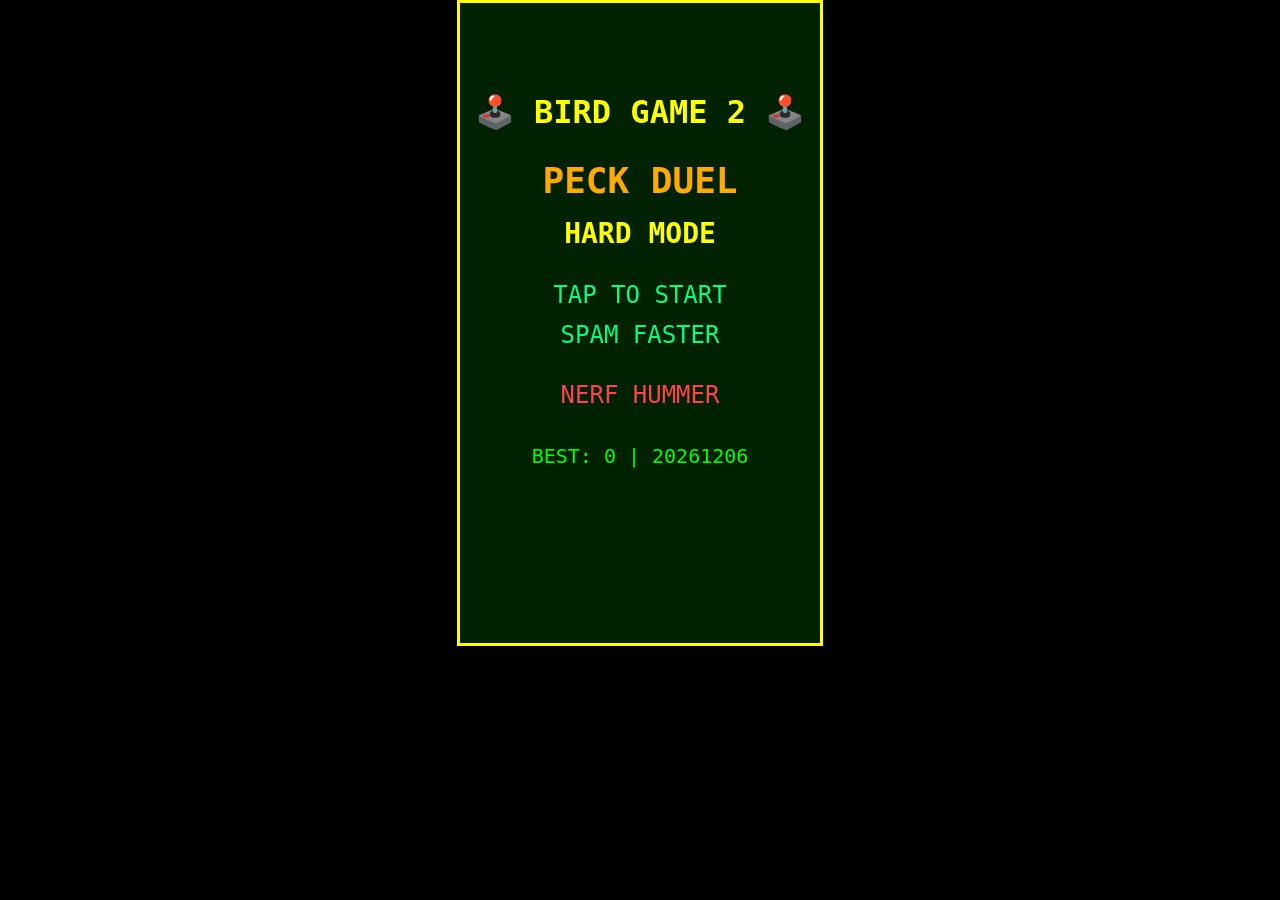
==== birdgame.html @ d425636a "Create birdgame.html" ====
<!DOCTYPE html>
<html lang="en">
<head>
    <meta charset="UTF-8">
    <meta name="viewport" content="width=device-width, initial-scale=1.0, user-scalable=no">
    <title>🕹️ Bird Game 2 Peck Duel - HARD MODE 🕹️</title>
    <style>
        * { touch-action: manipulation; }
        body { 
            margin: 0; padding: 0; overflow: hidden; background: #000; 
            font-family: monospace; height: 100vh; 
        }
        canvas { 
            width: 100vw; height: 100vh; 
            max-width: 360px; max-height: 640px; 
            margin: auto; display: block; 
            background: #001100; 
            image-rendering: pixelated; 
            border: 3px solid #ffff00;
        }
    </style>
</head>
<body>
    <canvas id="c" width="360" height="640"></canvas>
    <script>
        console.log('🦜 HARD MODE LOADED - Perth Night Grind!');
        const canvas = document.getElementById('c');
        const ctx = canvas.getContext('2d');
        ctx.imageSmoothingEnabled = false;
        const W = 360, H = 640;
        let gameState = 'menu'; // menu, playing, win, lose
        let playerMeter = 0, aiMeter = 0;
        let playerHP = 50, aiHP = 45; // HARDER: More HP
        let combo = 0, score = 0, taps = 0, highScore = 0;
        let peckAnim = 0, flashAnim = 0;
        let lastTap = 0;
        let dateStr = new Date().toISOString().slice(0,10).replace(/-/g,'');

        // Load high score
        if (localStorage.getItem('birdpeck_hs_' + dateStr)) {
            highScore = parseInt(localStorage.getItem('birdpeck_hs_' + dateStr));
        }

        function drawPigeon(x, y, lunge) {
            const s = 1.1;
            ctx.save(); ctx.translate(x, y);
            if (lunge > 0) ctx.translate(12*s, 0);
            ctx.fillStyle = '#888'; ctx.fillRect(-8*s, -6*s, 16*s, 12*s);
            ctx.fillStyle = '#666'; ctx.fillRect(-3*s, -2*s, 10*s, 6*s);
            ctx.fillStyle = '#aaa'; ctx.fillRect(5*s, -6*s, 7*s, 7*s);
            ctx.fillStyle = '#ffaa00'; ctx.fillRect(11*s, -2*s, 7*s, 3*s);
            ctx.fillStyle = '#fff'; ctx.fillRect(7*s, -4*s, 2*s, 2*s);
            ctx.fillStyle = '#000'; ctx.fillRect(8*s, -3*s, 1*s, 1*s);
            ctx.restore();
        }

        function drawHummer(x, y, lunge) {
            const s = 1.0;
            ctx.save(); ctx.translate(x, y);
            if (lunge > 0) ctx.translate(-12*s, 0);
            ctx.fillStyle = '#00cc88'; ctx.fillRect(-6*s, -5*s, 12*s, 10*s);
            ctx.fillStyle = '#ff8800'; ctx.fillRect(-16*s, -2*s, 10*s, 4*s);
            ctx.fillStyle = '#fff'; ctx.fillRect(-1*s, -3*s, 2*s, 2*s);
            ctx.fillStyle = '#000'; ctx.fillRect(-0.5*s, -2*s, 1*s, 1*s);
            ctx.fillStyle = '#009955'; ctx.fillRect(0*s, 0*s, 8*s, 5*s);
            ctx.fillStyle = '#008844'; ctx.fillRect(2*s, 1*s, 5*s, 3*s);
            ctx.fillStyle = '#006633'; ctx.fillRect(6*s, 2*s, 3*s, 3*s);
            ctx.restore();
        }

        function draw() {
            ctx.fillStyle = '#000';
            ctx.fillRect(0, 0, W, H);

            if (gameState === 'menu') {
                ctx.fillStyle = '#002200';
                ctx.fillRect(0, 0, W, H);
                ctx.fillStyle = '#ffff00';
                ctx.font = 'bold 32px monospace';
                ctx.textAlign = 'center';
                ctx.fillText('🕹️ BIRD GAME 2 🕹️', W/2, 120);
                ctx.font = 'bold 36px monospace';
                ctx.fillStyle = '#ffaa00';
                ctx.fillText('PECK DUEL', W/2, 190);
                ctx.font = 'bold 28px monospace';
                ctx.fillStyle = '#ffff00';
                ctx.fillText('HARD MODE', W/2, 240);
                ctx.font = '24px monospace';
                ctx.fillStyle = '#00ff88';
                ctx.fillText('TAP TO START', W/2, 300);
                ctx.fillText('SPAM FASTER', W/2, 340);
                ctx.fillStyle = '#ff4444';
                ctx.fillText('NERF HUMMER', W/2, 400);
                ctx.fillStyle = '#00ff00';
                ctx.font = '20px monospace';
                ctx.fillText(`BEST: ${highScore} | ${dateStr}`, W/2, 460);
                ctx.textAlign = 'left';
                return;
            }

            if (gameState === 'win') {
                // WIN PAGE - FULL MEME
                ctx.fillStyle = '#004400';
                ctx.fillRect(0, 0, W, H);
                // Confetti effect
                for (let i=0; i<50; i++) {
                    ctx.fillStyle = `hsl(${i*7}, 100%, 60%)`;
                    ctx.fillRect(Math.sin(frame*0.1 + i)*50 + W/2, i*8, 4, 4);
                }
                ctx.fillStyle = '#00ff44';
                ctx.font = 'bold 44px monospace';
                ctx.textAlign = 'center';
                ctx.fillText('PIGEON WINS!', W/2, 160);
                ctx.font = 'bold 32px monospace';
                ctx.fillStyle = '#ffff00';
                ctx.fillText(`SCORE: ${score}`, W/2, 230);
                ctx.fillStyle = '#ffaa00';
                ctx.font = 'bold 28px monospace';
                ctx.fillText(`NEW BEST: ${highScore}`, W/2, 280);
                ctx.font = 'bold 24px monospace';
                ctx.fillStyle = '#00ff88';
                ctx.fillText('HUMMER NERFED!', W/2, 340);
                ctx.fillStyle = '#ff4444';
                ctx.fillText('PIGEON META', W/2, 390);
                ctx.font = 'bold 22px monospace';
                ctx.fillStyle = '#ffff00';
                ctx.fillText('TAP TO PLAY AGAIN', W/2, 460);
                ctx.textAlign = 'left';
                // Save HS
                if (score > highScore) {
                    highScore = score;
                    localStorage.setItem('birdpeck_hs_' + dateStr, highScore);
                }
                return;
            }

            if (gameState === 'lose') {
                ctx.fillStyle = '#220000';
                ctx.fillRect(0, 0, W, H);
                ctx.fillStyle = '#ff4444';
                ctx.font = 'bold 44px monospace';
                ctx.textAlign = 'center';
                ctx.fillText('HUMMER WINS!', W/2, 200);
                ctx.font = 'bold 28px monospace';
                ctx.fillStyle = '#ffff00';
                ctx.fillText(`SCORE: ${score}`, W/2, 280);
                ctx.font = '24px monospace';
                ctx.fillStyle = '#ffaa00';
                ctx.fillText('GIT GUD', W/2, 340);
                ctx.fillStyle = '#00ff00';
                ctx.fillText('TAP RETRY', W/2, 410);
                ctx.textAlign = 'left';
                return;
            }

            // PLAYING
            const grad = ctx.createLinearGradient(0,0,0,H);
            grad.addColorStop(0,'#002200'); grad.addColorStop(1,'#000000');
            ctx.fillStyle = grad;
            ctx.fillRect(0,0,W,H);

            // Scanlines
            ctx.strokeStyle = 'rgba(0,20,0,0.3)'; ctx.lineWidth=1;
            for(let i=1; i<110; i++) {
                ctx.beginPath(); ctx.moveTo(0,i*5.8); ctx.lineTo(W,i*5.8); ctx.stroke();
            }

            // HP BARS
            ctx.fillStyle = 'rgba(0,0,0,0.8)';
            ctx.fillRect(10,25,170,45); ctx.fillRect(W-180,25,170,45);
            ctx.fillStyle = '#00ff44'; ctx.fillRect(15,30,(playerHP/50)*160,35);
            ctx.fillStyle = '#ff8844'; ctx.fillRect(W-175,30,(aiHP/45)*160,35);
            ctx.fillStyle = '#ffffff'; ctx.font = 'bold 20px monospace'; ctx.textAlign='left';
            ctx.fillText(`PIGEON ${Math.ceil(playerHP)}/50`,20,55);
            ctx.fillText(`HUMMER ${Math.ceil(aiHP)}/45`,W-165,55);

            // BIRDS
            drawPigeon(85 + peckAnim*2.5, 310, peckAnim>0 ? 25:0);
            drawHummer(W-85 + peckAnim*-2.5, 310, peckAnim<0 ? 25:0);

            // METER
            ctx.fillStyle = 'rgba(0,0,0,0.8)'; ctx.fillRect(10,H-100,W-20,60);
            ctx.fillStyle = '#00ff44'; ctx.fillRect(20,H-85,(playerMeter/10)*(W-40),30);
            ctx.fillStyle = '#ff8844'; ctx.fillRect(20,H-85,(aiMeter/10)*(W-40),30);
            ctx.fillStyle = '#ffff00'; ctx.font='bold 26px monospace'; ctx.textAlign='center';
            ctx.fillText('PECK METER',W/2, H-55);

            // STATS
            ctx.textAlign='left'; ctx.fillStyle='#00ff88'; ctx.font='bold 20px monospace';
            ctx.fillText(`TAPS:${taps} COMBO:${combo} SCORE:${score}`,15,H-25);

            // FLASHES
            if(flashAnim>0){ ctx.fillStyle=`rgba(0,255,0,${flashAnim})`; ctx.fillRect(0,0,W,H); }
            if(peckAnim>0){ ctx.fillStyle='rgba(0,255,100,0.25)'; ctx.fillRect(0,0,W,H); }
            if(peckAnim<0){ ctx.fillStyle='rgba(255,100,0,0.3)'; ctx.fillRect(0,0,W,H); }
        }

        function update() {
            if(gameState !== 'playing') return;
            frame++;

            // AI HARDER: Faster peck
            aiMeter += 0.11; // UP from 0.07
            if(aiMeter >=10){
                aiMeter=0;
                playerHP -= 2; // More dmg
                peckAnim = -35;
                combo=0;
                flashAnim=0.6;
                score = Math.max(0,score-5);
                console.log('🤬 HUMMER PECK! Pigeon:',playerHP);
            }

            if(aiHP <=0){ gameState='win'; console.log('🏆 PIGEON WINS! Score:',score); return; }
            if(playerHP <=0){ gameState='lose'; console.log('💀 LOSE. Score:',score); return; }

            peckAnim *=0.91; flashAnim*=0.88;
            if(Math.abs(peckAnim)<1) peckAnim=0;
        }

        function startGame(){
            gameState='playing';
            playerMeter=aiMeter=0;
            playerHP=50; aiHP=45;
            combo=taps=0; peckAnim=0; score=0;
            console.log('🔥 HARD DUEL START');
        }

        function handleTap(e){
            e.preventDefault();
            taps++;
            console.log('TAP',taps);

            if(gameState==='menu') return startGame();
            if(gameState==='win' || gameState==='lose'){ gameState='menu'; return; }

            // PLAYER: Slightly nerfed charge
            const now = Date.now();
            if(now - lastTap <200) combo = Math.min(combo+1,25);
            else combo=1;
            lastTap=now;
            playerMeter +=1.4 + (combo*0.12); // DOWN from 1.8
            flashAnim=0.8;

            if(playerMeter >=10){
                playerMeter -=10;
                aiHP -=1.2 + (combo/4); // Balanced dmg
                peckAnim=35;
                score +=25 + combo*4;
                console.log('🦤 PECK! Hummer:',aiHP);
            }
        }

        // EVENTS
        ['touchstart','click','pointerdown','mousedown'].forEach(ev=>
            canvas.addEventListener(ev,handleTap,{passive:false})
        );

        let frame=0;
        function loop(){
            update();
            draw();
            requestAnimationFrame(loop);
        }

        draw(); loop();
        console.log('✅ HARD MODE READY - GREEN SCREEN!');
    </script>
</body>
</html>
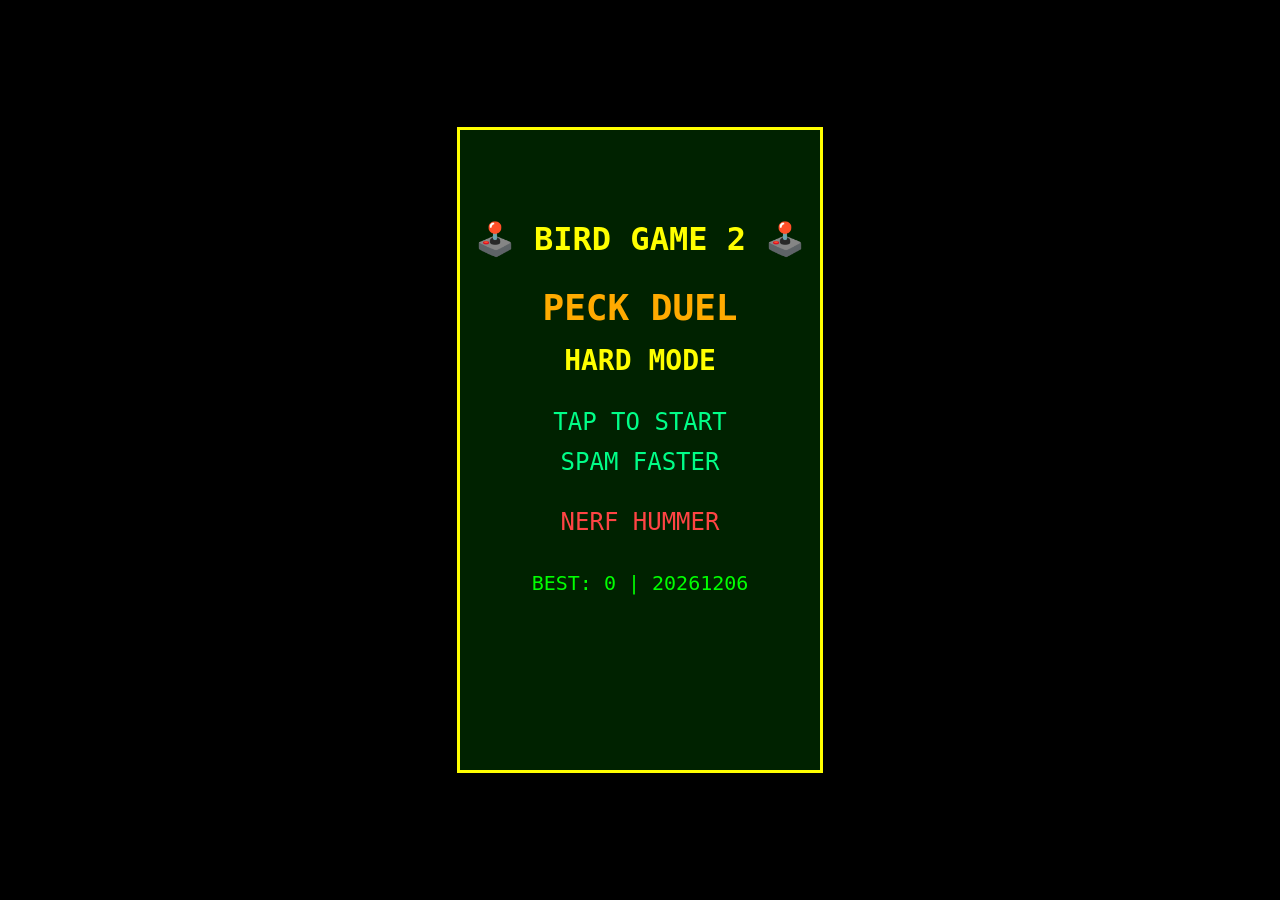
==== commit 42cdf2c2: "Fix Bird Game 2: blank screen, overlapping peck meter, frame counter, and canvas centering Co-author" ====
--- a/birdgame.html
+++ b/birdgame.html
@@ -8,7 +8,8 @@
         * { touch-action: manipulation; }
         body { 
             margin: 0; padding: 0; overflow: hidden; background: #000; 
-            font-family: monospace; height: 100vh; 
+            font-family: monospace; height: 100vh;
+            display: flex; justify-content: center; align-items: center;
         }
         canvas { 
             width: 100vw; height: 100vh; 
@@ -34,6 +35,7 @@
         let combo = 0, score = 0, taps = 0, highScore = 0;
         let peckAnim = 0, flashAnim = 0;
         let lastTap = 0;
+        let frame = 0;
         let dateStr = new Date().toISOString().slice(0,10).replace(/-/g,'');
 
         // Load high score
@@ -179,11 +181,11 @@
             drawHummer(W-85 + peckAnim*-2.5, 310, peckAnim<0 ? 25:0);
 
             // METER
-            ctx.fillStyle = 'rgba(0,0,0,0.8)'; ctx.fillRect(10,H-100,W-20,60);
-            ctx.fillStyle = '#00ff44'; ctx.fillRect(20,H-85,(playerMeter/10)*(W-40),30);
-            ctx.fillStyle = '#ff8844'; ctx.fillRect(20,H-85,(aiMeter/10)*(W-40),30);
-            ctx.fillStyle = '#ffff00'; ctx.font='bold 26px monospace'; ctx.textAlign='center';
-            ctx.fillText('PECK METER',W/2, H-55);
+            ctx.fillStyle = 'rgba(0,0,0,0.8)'; ctx.fillRect(10,H-105,W-20,70);
+            ctx.fillStyle = '#00ff44'; ctx.fillRect(20,H-98,(playerMeter/10)*(W-40),18);
+            ctx.fillStyle = '#ff8844'; ctx.fillRect(20,H-76,(aiMeter/10)*(W-40),18);
+            ctx.fillStyle = '#ffff00'; ctx.font='bold 24px monospace'; ctx.textAlign='center';
+            ctx.fillText('PECK METER',W/2, H-50);
 
             // STATS
             ctx.textAlign='left'; ctx.fillStyle='#00ff88'; ctx.font='bold 20px monospace';
@@ -197,7 +199,6 @@
 
         function update() {
             if(gameState !== 'playing') return;
-            frame++;
 
             // AI HARDER: Faster peck
             aiMeter += 0.11; // UP from 0.07
@@ -256,14 +257,14 @@
             canvas.addEventListener(ev,handleTap,{passive:false})
         );
 
-        let frame=0;
         function loop(){
+            frame++;
             update();
             draw();
             requestAnimationFrame(loop);
         }
 
-        draw(); loop();
+        loop();
         console.log('✅ HARD MODE READY - GREEN SCREEN!');
     </script>
 </body>
